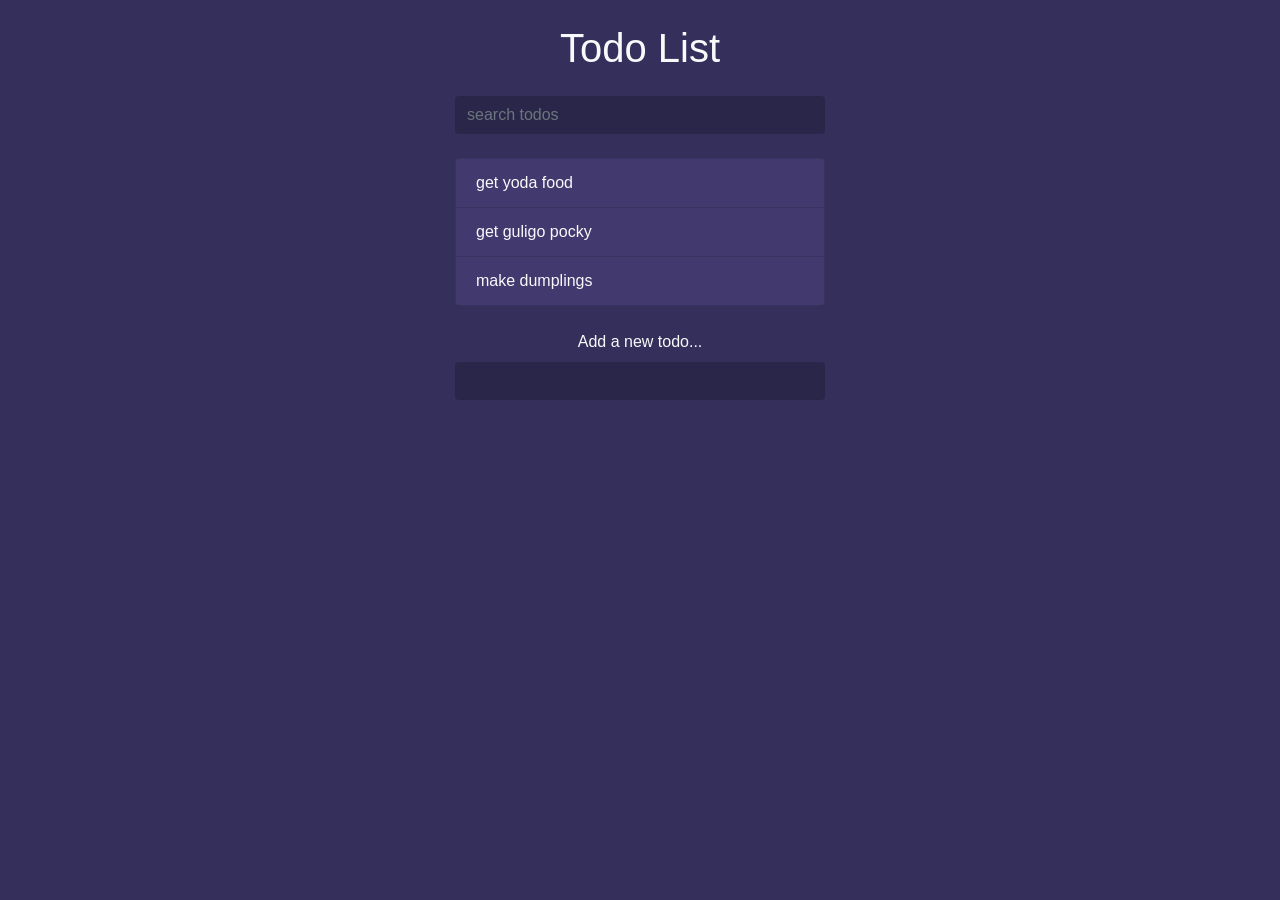
==== index.html @ 2e32688a "initial setup" ====
<!DOCTYPE html>
<html lang="en">
  <head>
    <meta charset="UTF-8" />
    <meta name="viewport" content="width=device-width, initial-scale=1.0" />
    <title>Document</title>
    <link
      rel="stylesheet"
      href="https://stackpath.bootstrapcdn.com/bootstrap/4.5.0/css/bootstrap.min.css"
      integrity="sha384-9aIt2nRpC12Uk9gS9baDl411NQApFmC26EwAOH8WgZl5MYYxFfc+NcPb1dKGj7Sk"
      crossorigin="anonymous"
    />
    <link rel="stylesheet" href="styles.css" />
  </head>
  <body>
    <div class="container">
      <header class="text-center text-light my-4">
        <h1 class="mb-4">Todo List</h1>
        <form class="search">
          <input
            class="form-control m-auto"
            type="text"
            name="search"
            placeholder="search todos"
          />
        </form>
      </header>

      <ul class="list-group todos mx-auto text-light">
        <li
          class="list-group-item d-flex justify-content-between align-items-center"
        >
          <span>get yoda food</span>
          <i class="far fa-trash-alt delete"></i>
        </li>
        <li
          class="list-group-item d-flex justify-content-between align-items-center"
        >
          <span>get guligo pocky</span>
          <i class="far fa-trash-alt delete"></i>
        </li>
        <li
          class="list-group-item d-flex justify-content-between align-items-center"
        >
          <span>make dumplings</span>
          <i class="far fa-trash-alt delete"></i>
        </li>
      </ul>

      <form class="add text-center my-4">
        <label class="text-light">Add a new todo...</label>
        <input class="form-control m-auto" type="text" name="add" />
      </form>
    </div>
    <script scr="app.js"></script>
  </body>
</html>
---- styles.css ----
body {
  background: #352f5b;
}
.container {
  max-width: 400px;
}
input[type="text"],
input[type="text"]:focus {
  color: #fff;
  border: none;
  background: rgba(0, 0, 0, 0.2);
  max-width: 400px;
}
.todos li {
  background: #423a6f;
}
.delete {
  cursor: pointer;
}
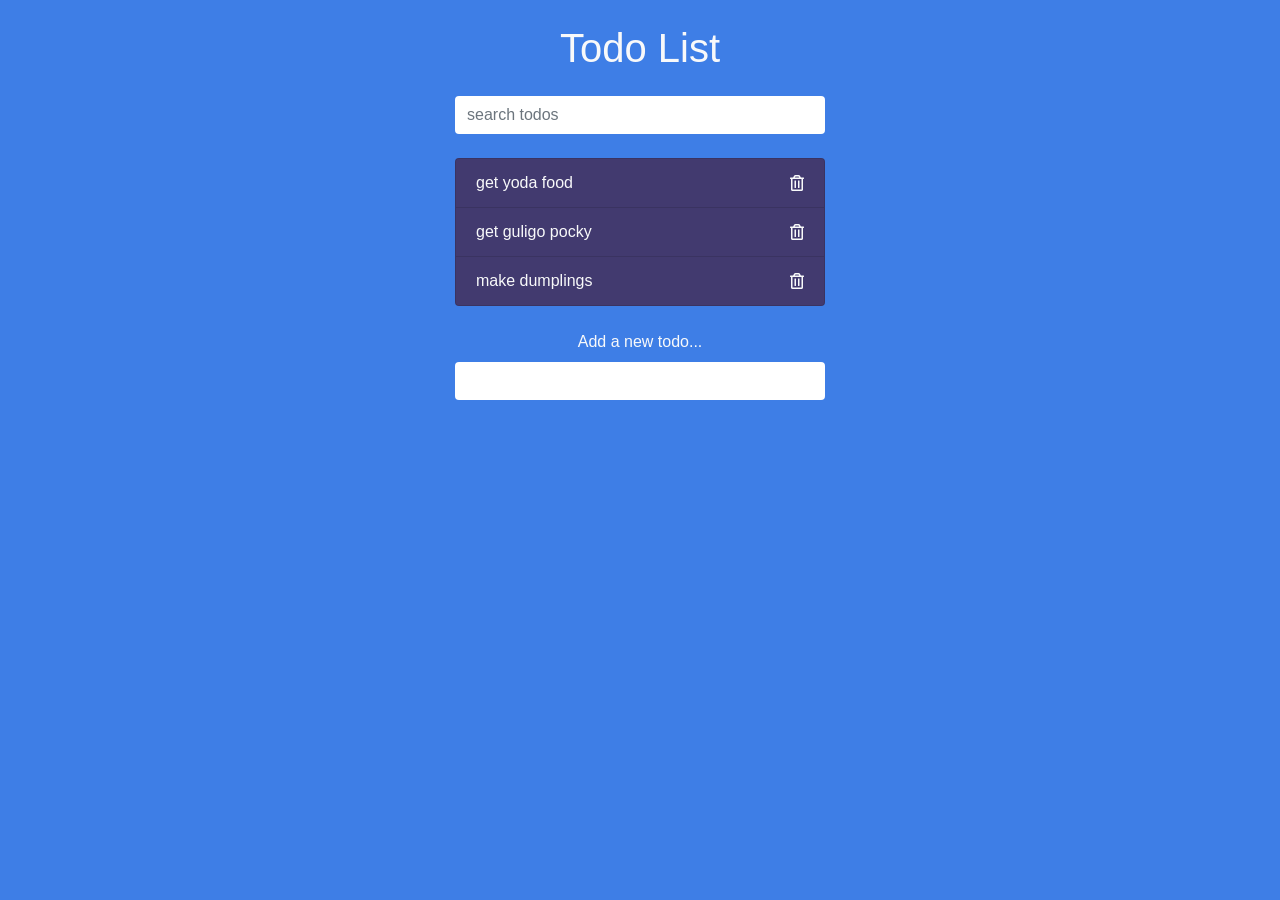
==== commit d9ef90b5: "color" ====
--- a/index.html
+++ b/index.html
@@ -6,8 +6,14 @@
     <title>Document</title>
     <link
       rel="stylesheet"
-      href="https://stackpath.bootstrapcdn.com/bootstrap/4.5.0/css/bootstrap.min.css"
-      integrity="sha384-9aIt2nRpC12Uk9gS9baDl411NQApFmC26EwAOH8WgZl5MYYxFfc+NcPb1dKGj7Sk"
+      href="https://stackpath.bootstrapcdn.com/bootstrap/4.3.1/css/bootstrap.min.css"
+      integrity="sha384-ggOyR0iXCbMQv3Xipma34MD+dH/1fQ784/j6cY/iJTQUOhcWr7x9JvoRxT2MZw1T"
+      crossorigin="anonymous"
+    />
+    <link
+      rel="stylesheet"
+      href="https://use.fontawesome.com/releases/v5.7.2/css/all.css"
+      integrity="sha384-fnmOCqbTlWIlj8LyTjo7mOUStjsKC4pOpQbqyi7RrhN7udi9RwhKkMHpvLbHG9Sr"
       crossorigin="anonymous"
     />
     <link rel="stylesheet" href="styles.css" />
--- a/styles.css
+++ b/styles.css
@@ -1,14 +1,14 @@
 body {
-  background: #352f5b;
+  background: #3e7ee6;
 }
 .container {
   max-width: 400px;
 }
 input[type="text"],
 input[type="text"]:focus {
-  color: #fff;
+  color: #6d6e69;
   border: none;
-  background: rgba(0, 0, 0, 0.2);
+  background: #fff;
   max-width: 400px;
 }
 .todos li {
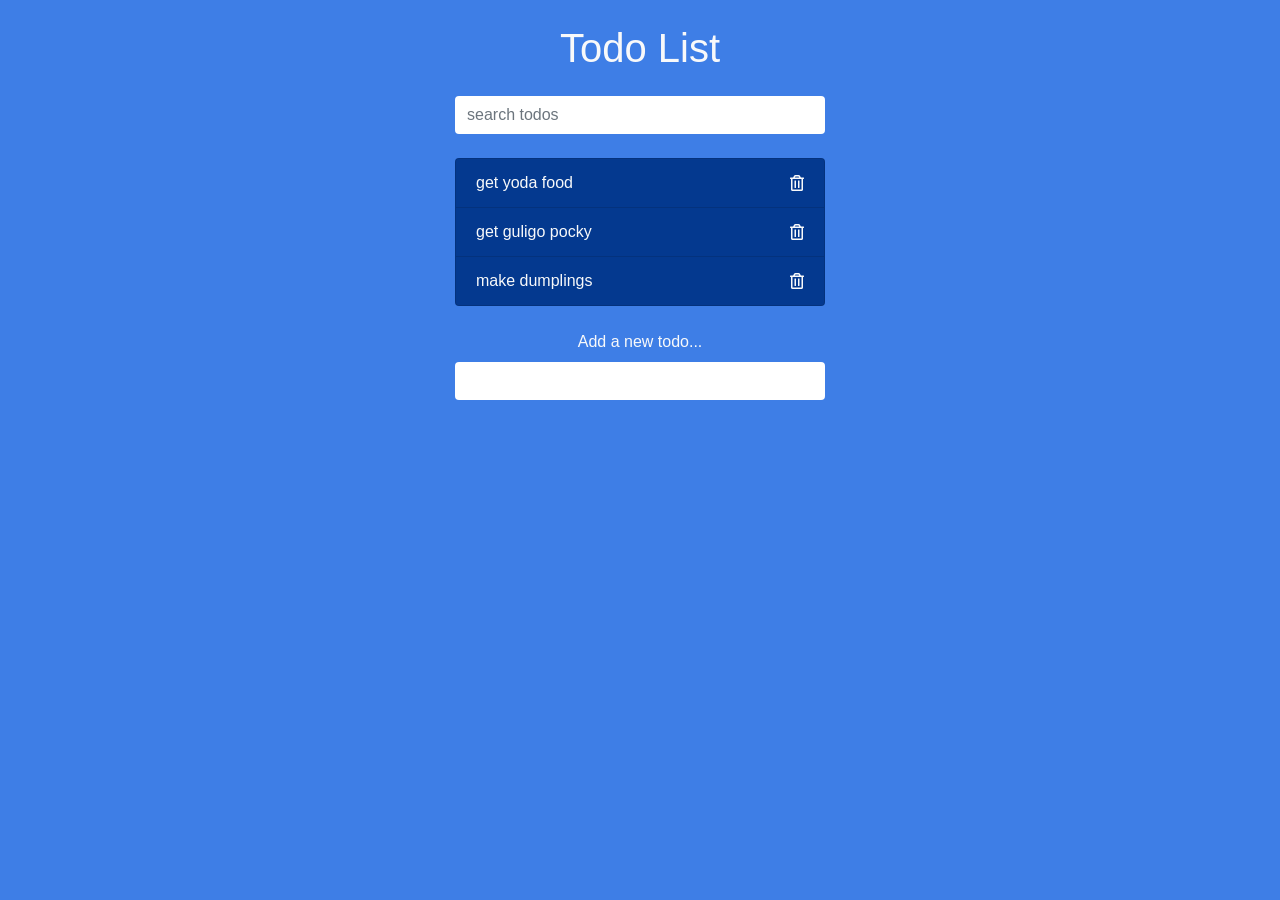
==== commit 13df3175: "change files structure" ====
--- a/index.html
+++ b/index.html
@@ -58,6 +58,6 @@
         <input class="form-control m-auto" type="text" name="add" />
       </form>
     </div>
-    <script scr="app.js"></script>
+    <script src="app.js"></script>
   </body>
 </html>
--- a/styles.css
+++ b/styles.css
@@ -12,8 +12,11 @@
   max-width: 400px;
 }
 .todos li {
-  background: #423a6f;
+  background: #04398f;
 }
 .delete {
   cursor: pointer;
 }
+.filtered {
+  display: none !important;
+}
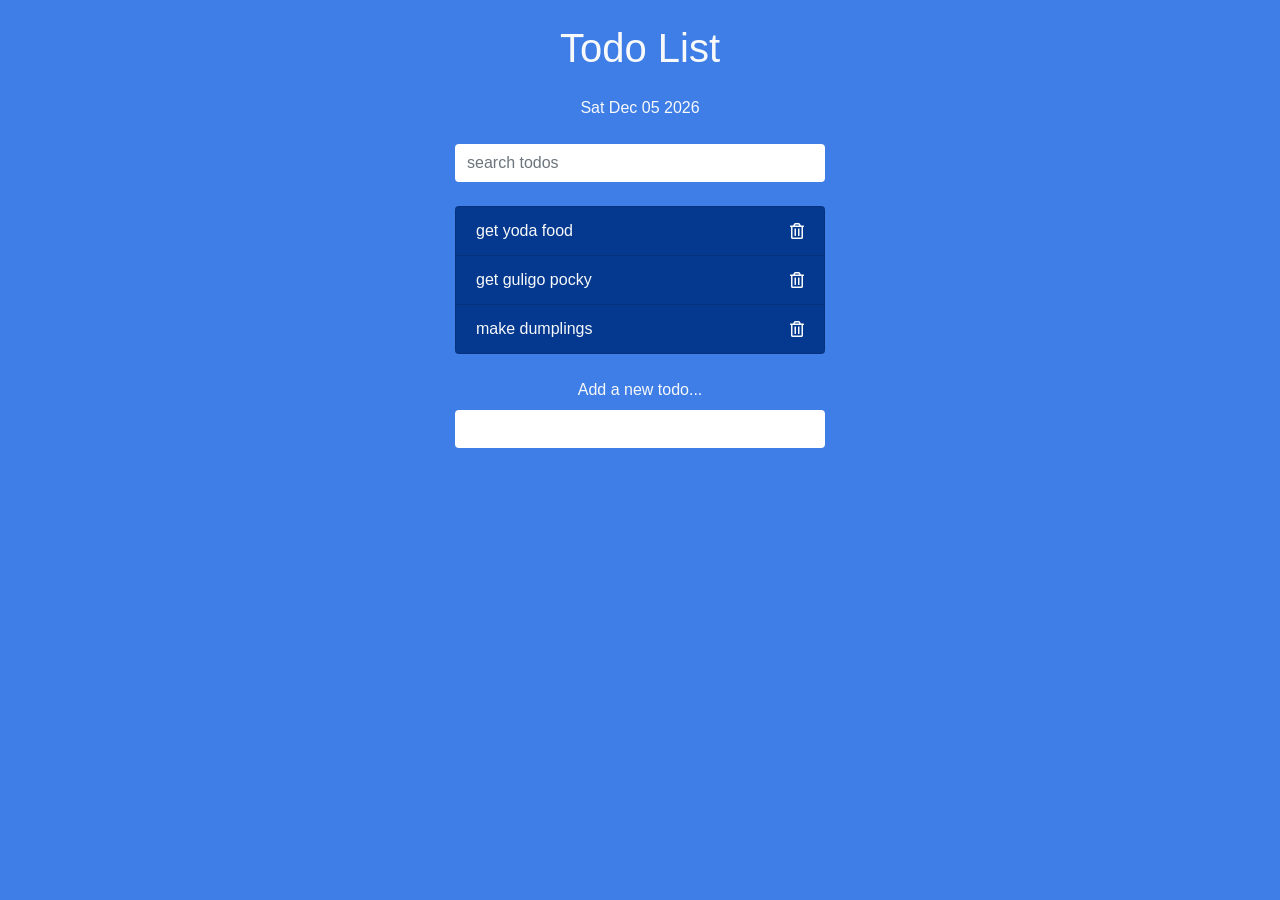
==== commit 2a03b7be: "date" ====
--- a/index.html
+++ b/index.html
@@ -22,6 +22,7 @@
     <div class="container">
       <header class="text-center text-light my-4">
         <h1 class="mb-4">Todo List</h1>
+        <div class="mb-4 date-time"></div>
         <form class="search">
           <input
             class="form-control m-auto"
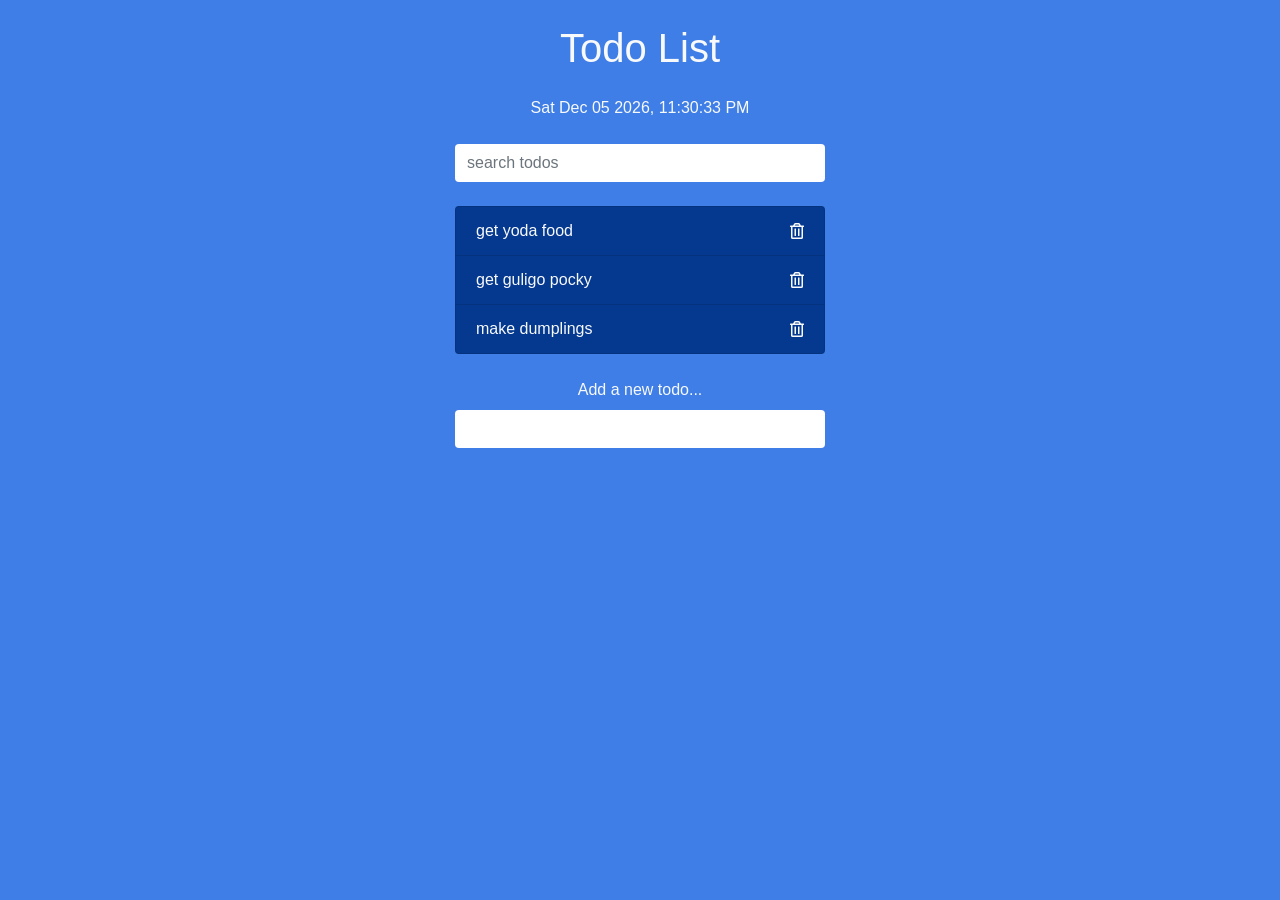
==== commit eb2f2938: "empty start" ====
--- a/index.html
+++ b/index.html
@@ -33,6 +33,15 @@
         </form>
       </header>
 
+      <div class="empty-state py-4 d-none bg-light text-center">
+        <div class="container lead">
+          <p>
+            You have no todos.
+          </p>
+          <p>Add new todos below;</p>
+        </div>
+      </div>
+
       <ul class="list-group todos mx-auto text-light">
         <li
           class="list-group-item d-flex justify-content-between align-items-center"
--- a/styles.css
+++ b/styles.css
@@ -14,6 +14,7 @@
 .todos li {
   background: #04398f;
 }
+
 .delete {
   cursor: pointer;
 }
